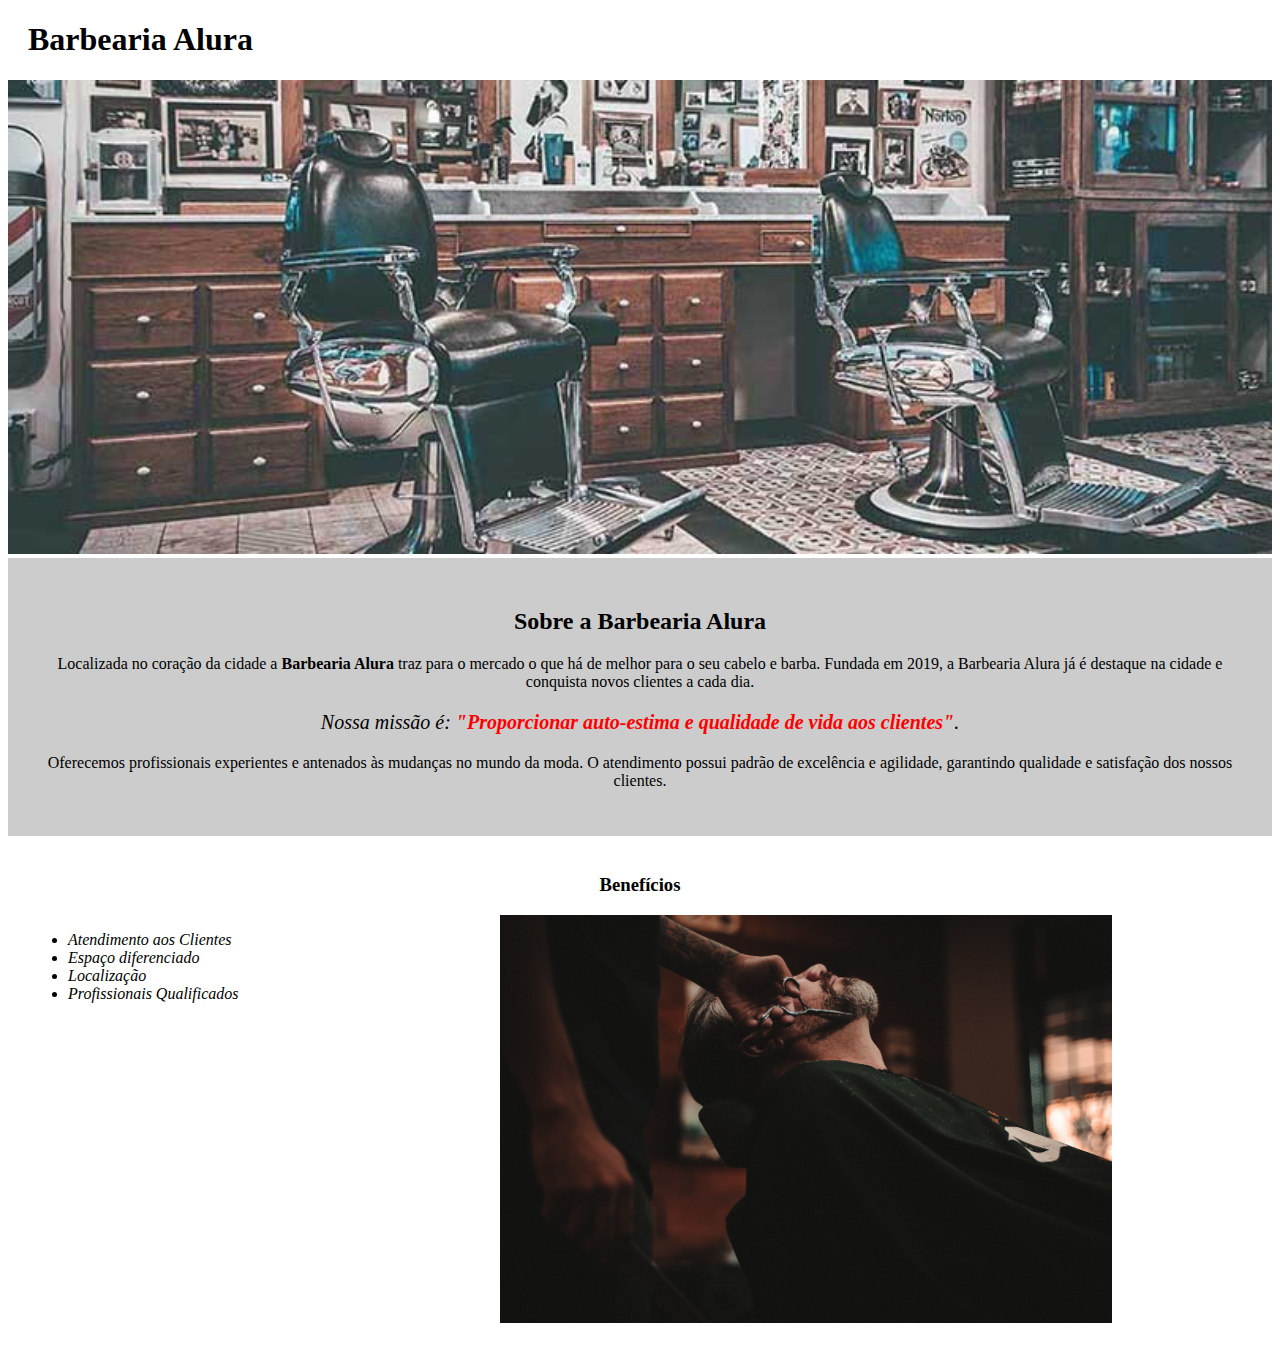
==== index.html @ 62941f8c "first commit" ====
<!DOCTYPE html>
<html lang="pt-br">
	<head>
		<meta charset="UTF-8">
		<title>Barbearia Alura</title>
		<link rel="stylesheet" href="style.css">
	</head>

	<body>
		<header>
			<h1 class="titulo-principal">Barbearia Alura</h1>
		</header>
		<img id="banner" src="banner.jpg">
		<div class="principal">
			<h2 class="titulo-centralizado">Sobre a Barbearia Alura</h2>
	 
			<p>Localizada no coração da cidade a <strong>Barbearia Alura</strong> traz para o mercado o que há de melhor para o seu cabelo e barba. Fundada em 2019, a Barbearia Alura já é destaque na cidade e conquista novos clientes a cada dia.</p>

			<p id="missao"><em>Nossa missão é: <strong>"Proporcionar auto-estima e qualidade de vida aos clientes"</strong>.</em></p>

			<p>Oferecemos profissionais experientes e antenados às mudanças no mundo da moda. O atendimento possui padrão de excelência e agilidade, garantindo qualidade e satisfação dos nossos clientes.</p>
		</div>

		<div class="beneficios">
			<h3 class="titulo-centralizado">Benefícios</h3>

			<ul>
				<li class="itens">Atendimento aos Clientes</li>
				<li class="itens">Espaço diferenciado</li>
				<li class="itens">Localização</li>
				<li class="itens">Profissionais Qualificados</li>
			</ul>

			<img src="beneficios.jpg" class="imagembeneficios">
		</div>
	</body>
</html>
---- style.css ----
#banner {
	width:100%;
}

.principal{
	background: #CCCCCC;
	padding: 30px;
}

.titulo-principal {
	padding-left: 20px;
}

.titulo-centralizado {
	text-align: center
}

p {
	text-align: center;
}

#missao {
	font-size: 20px
}

em strong {
	color: #FF0000;
}

.itens {
	font-style: italic
}

.beneficios {
	background: #FFFFFF;
	padding: 20px;
}

ul {
	display: inline-block;
	vertical-align: top;
	width: 20%;
	margin-right: 15%;
}

.imagembeneficios {
	width: 50%;
}
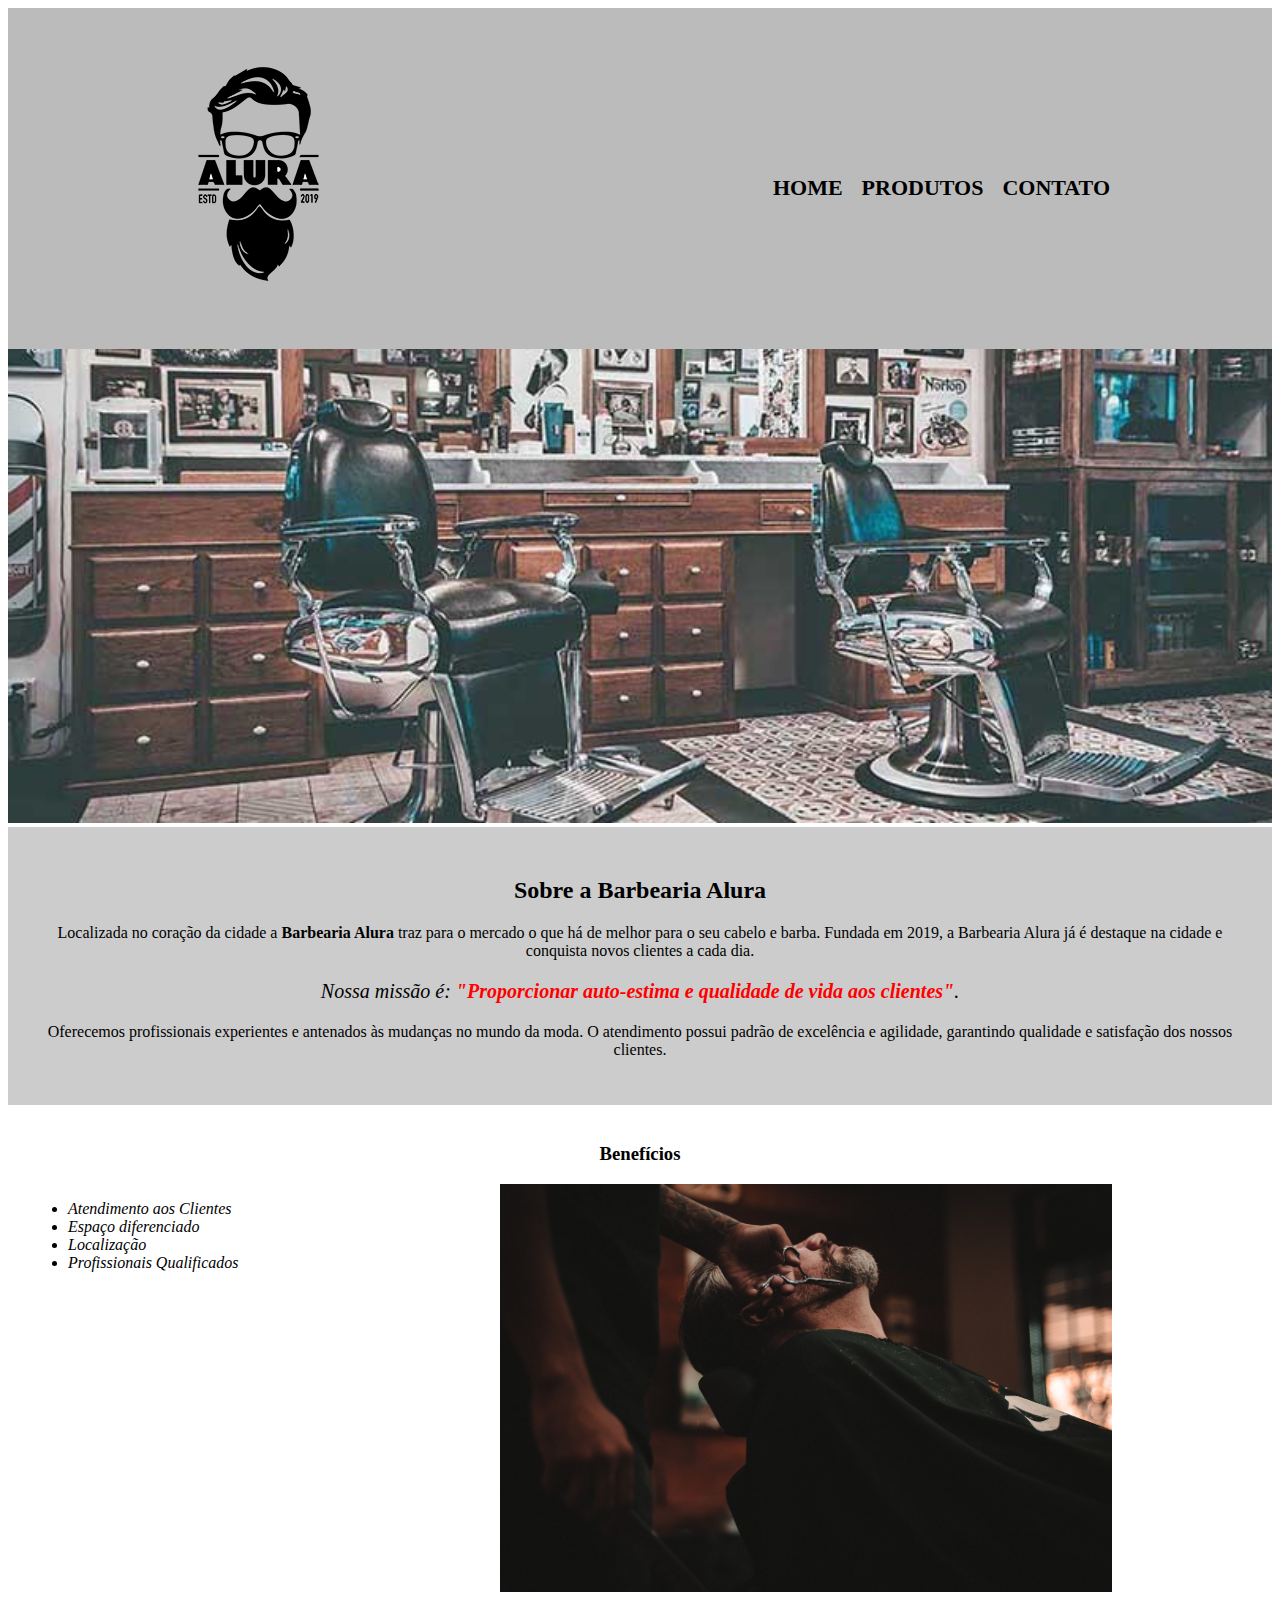
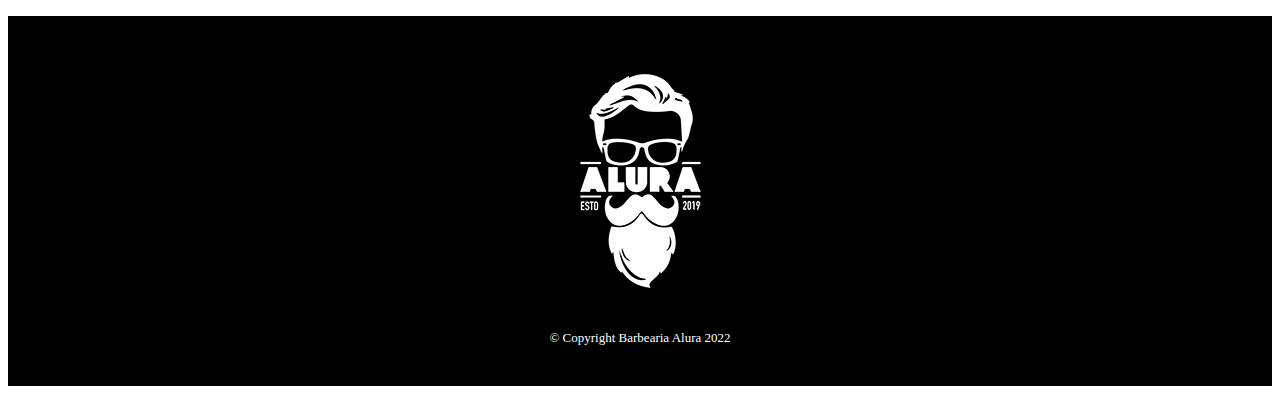
==== commit a414bb13: "changes" ====
--- a/index.html
+++ b/index.html
@@ -3,35 +3,43 @@
 	<head>
 		<meta charset="UTF-8">
 		<title>Barbearia Alura</title>
+
 		<link rel="stylesheet" href="style.css">
 	</head>
-
 	<body>
 		<header>
-			<h1 class="titulo-principal">Barbearia Alura</h1>
+			<div class="caixa">
+				<h1><img src="imagens/logo.png"></h1>
+				<nav>
+					<ul>
+						<li><a href="index.html">Home</a></li>
+						<li><a href="produtos.html">Produtos</a></li>
+						<li><a href="contato.html">Contato</a></li>
+					</ul>
+				</nav>
+			</div>
 		</header>
-		<img id="banner" src="banner.jpg">
+		<img id="banner" src="imagens/banner.jpg" alt="imagem de banner">
 		<div class="principal">
 			<h2 class="titulo-centralizado">Sobre a Barbearia Alura</h2>
-	 
 			<p>Localizada no coração da cidade a <strong>Barbearia Alura</strong> traz para o mercado o que há de melhor para o seu cabelo e barba. Fundada em 2019, a Barbearia Alura já é destaque na cidade e conquista novos clientes a cada dia.</p>
-
 			<p id="missao"><em>Nossa missão é: <strong>"Proporcionar auto-estima e qualidade de vida aos clientes"</strong>.</em></p>
-
 			<p>Oferecemos profissionais experientes e antenados às mudanças no mundo da moda. O atendimento possui padrão de excelência e agilidade, garantindo qualidade e satisfação dos nossos clientes.</p>
 		</div>
 
 		<div class="beneficios">
 			<h3 class="titulo-centralizado">Benefícios</h3>
-
-			<ul>
+			<ul class="lista-beneficios">
 				<li class="itens">Atendimento aos Clientes</li>
 				<li class="itens">Espaço diferenciado</li>
 				<li class="itens">Localização</li>
 				<li class="itens">Profissionais Qualificados</li>
 			</ul>
-
-			<img src="beneficios.jpg" class="imagembeneficios">
+			<img src="imagens/beneficios.jpg" class="imagembeneficios" alt="imagem dos beneficios">
 		</div>
+		<footer>
+			<img src="imagens/logo-branco.png" alt="imagem da logo de copyright">
+			<p class="copyright">&copy; Copyright Barbearia Alura 2022</p>
+		</footer>
 	</body>
 </html>--- a/style.css
+++ b/style.css
@@ -1,3 +1,38 @@
+header {
+	background: #BBBBBB;
+	padding: 20px 0;
+}
+
+.caixa {
+	position: relative;
+	width: 940px;
+	margin: 0 auto;
+}
+
+nav {
+	position: absolute;
+	top: 110px;
+	right: 0;
+}
+
+nav li {
+	display: inline-block;
+	margin: 0 0 0 15px;
+}
+
+nav a {
+	text-transform: uppercase;
+	color: #000000;
+	font-weight: bold;
+	font-size: 22px;
+	text-decoration: none;
+}
+
+nav a:hover {
+	color: #c78c19;
+	text-decoration: underline;
+} 
+
 #banner {
 	width:100%;
 }
@@ -36,7 +71,7 @@
 	padding: 20px;
 }
 
-ul {
+.lista-beneficios {
 	display: inline-block;
 	vertical-align: top;
 	width: 20%;
@@ -45,4 +80,16 @@
 
 .imagembeneficios {
 	width: 50%;
+}
+
+footer {
+	text-align: center;
+	background: url("imagens/bg.jpg");
+	padding: 40px 0;
+}
+
+.copyright {
+	color: #FFFFFF;
+	font-size: 13px;
+	margin: 20px 0 0;
 }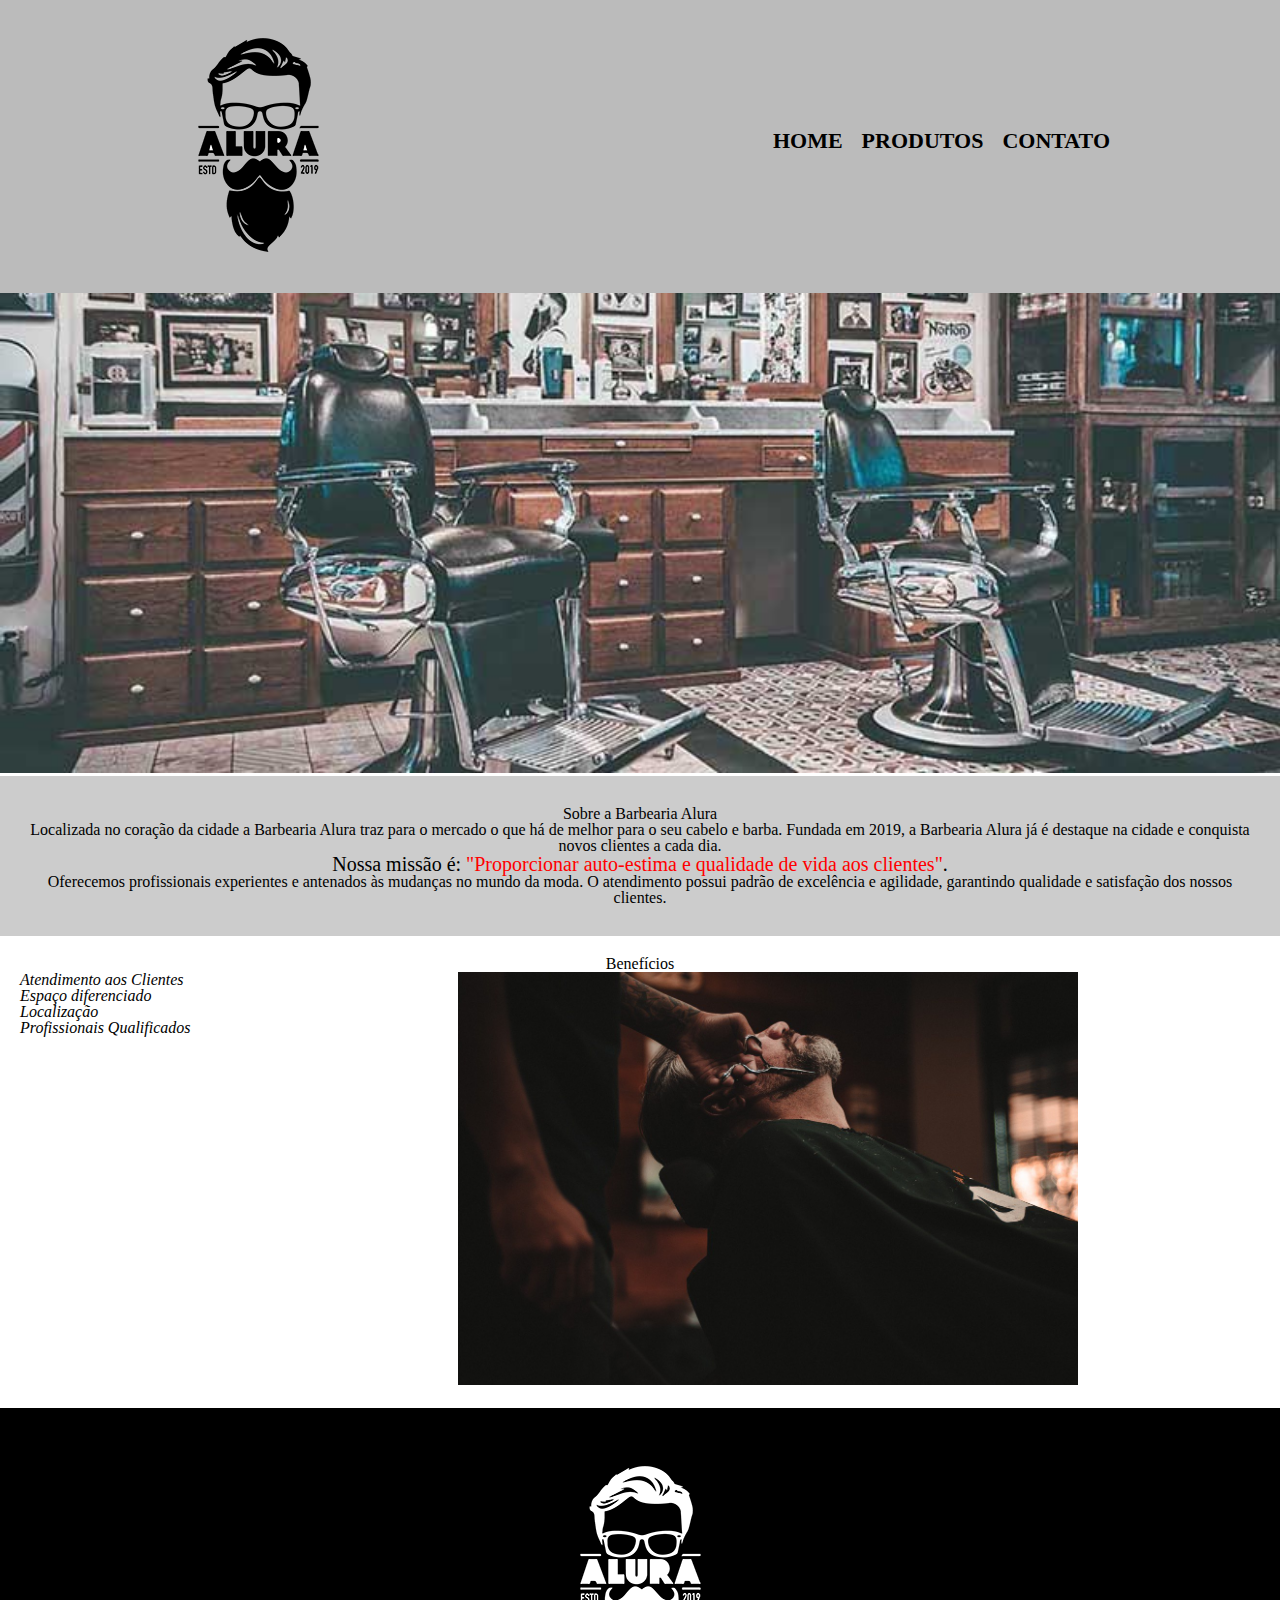
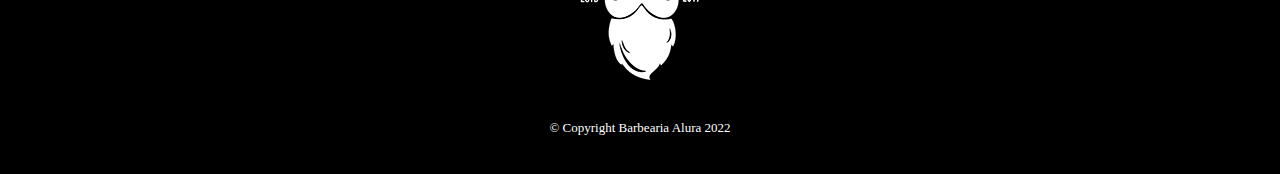
==== commit 3c0dcecb: "formulario" ====
--- a/index.html
+++ b/index.html
@@ -3,8 +3,8 @@
 	<head>
 		<meta charset="UTF-8">
 		<title>Barbearia Alura</title>
-
-		<link rel="stylesheet" href="style.css">
+		<link rel="stylesheet" href="reset.css">
+		<link rel="stylesheet" href="style-home.css">
 	</head>
 	<body>
 		<header>
--- a/style-home.css
+++ b/style-home.css
@@ -0,0 +1,95 @@
+header {
+	background: #BBBBBB;
+	padding: 20px 0;
+}
+
+.caixa {
+	position: relative;
+	width: 940px;
+	margin: 0 auto;
+}
+
+nav {
+	position: absolute;
+	top: 110px;
+	right: 0;
+}
+
+nav li {
+	display: inline-block;
+	margin: 0 0 0 15px;
+}
+
+nav a {
+	text-transform: uppercase;
+	color: #000000;
+	font-weight: bold;
+	font-size: 22px;
+	text-decoration: none;
+}
+
+nav a:hover {
+	color: #c78c19;
+	text-decoration: underline;
+} 
+
+#banner {
+	width:100%;
+}
+
+.principal{
+	background: #CCCCCC;
+	padding: 30px;
+}
+
+.titulo-principal {
+	padding-left: 20px;
+}
+
+.titulo-centralizado {
+	text-align: center
+}
+
+p {
+	text-align: center;
+}
+
+#missao {
+	font-size: 20px
+}
+
+em strong {
+	color: #FF0000;
+}
+
+.itens {
+	font-style: italic
+}
+
+.beneficios {
+	background: #FFFFFF;
+	padding: 20px;
+}
+
+.lista-beneficios {
+	display: inline-block;
+	vertical-align: top;
+	width: 20%;
+	margin-right: 15%;
+}
+
+.imagembeneficios {
+	width: 50%;
+}
+
+footer {
+	text-align: center;
+	background: url("imagens/bg.jpg");
+	padding: 40px 0;
+}
+
+.copyright {
+	color: #FFFFFF;
+	font-size: 13px;
+	margin: 20px 0 0;
+}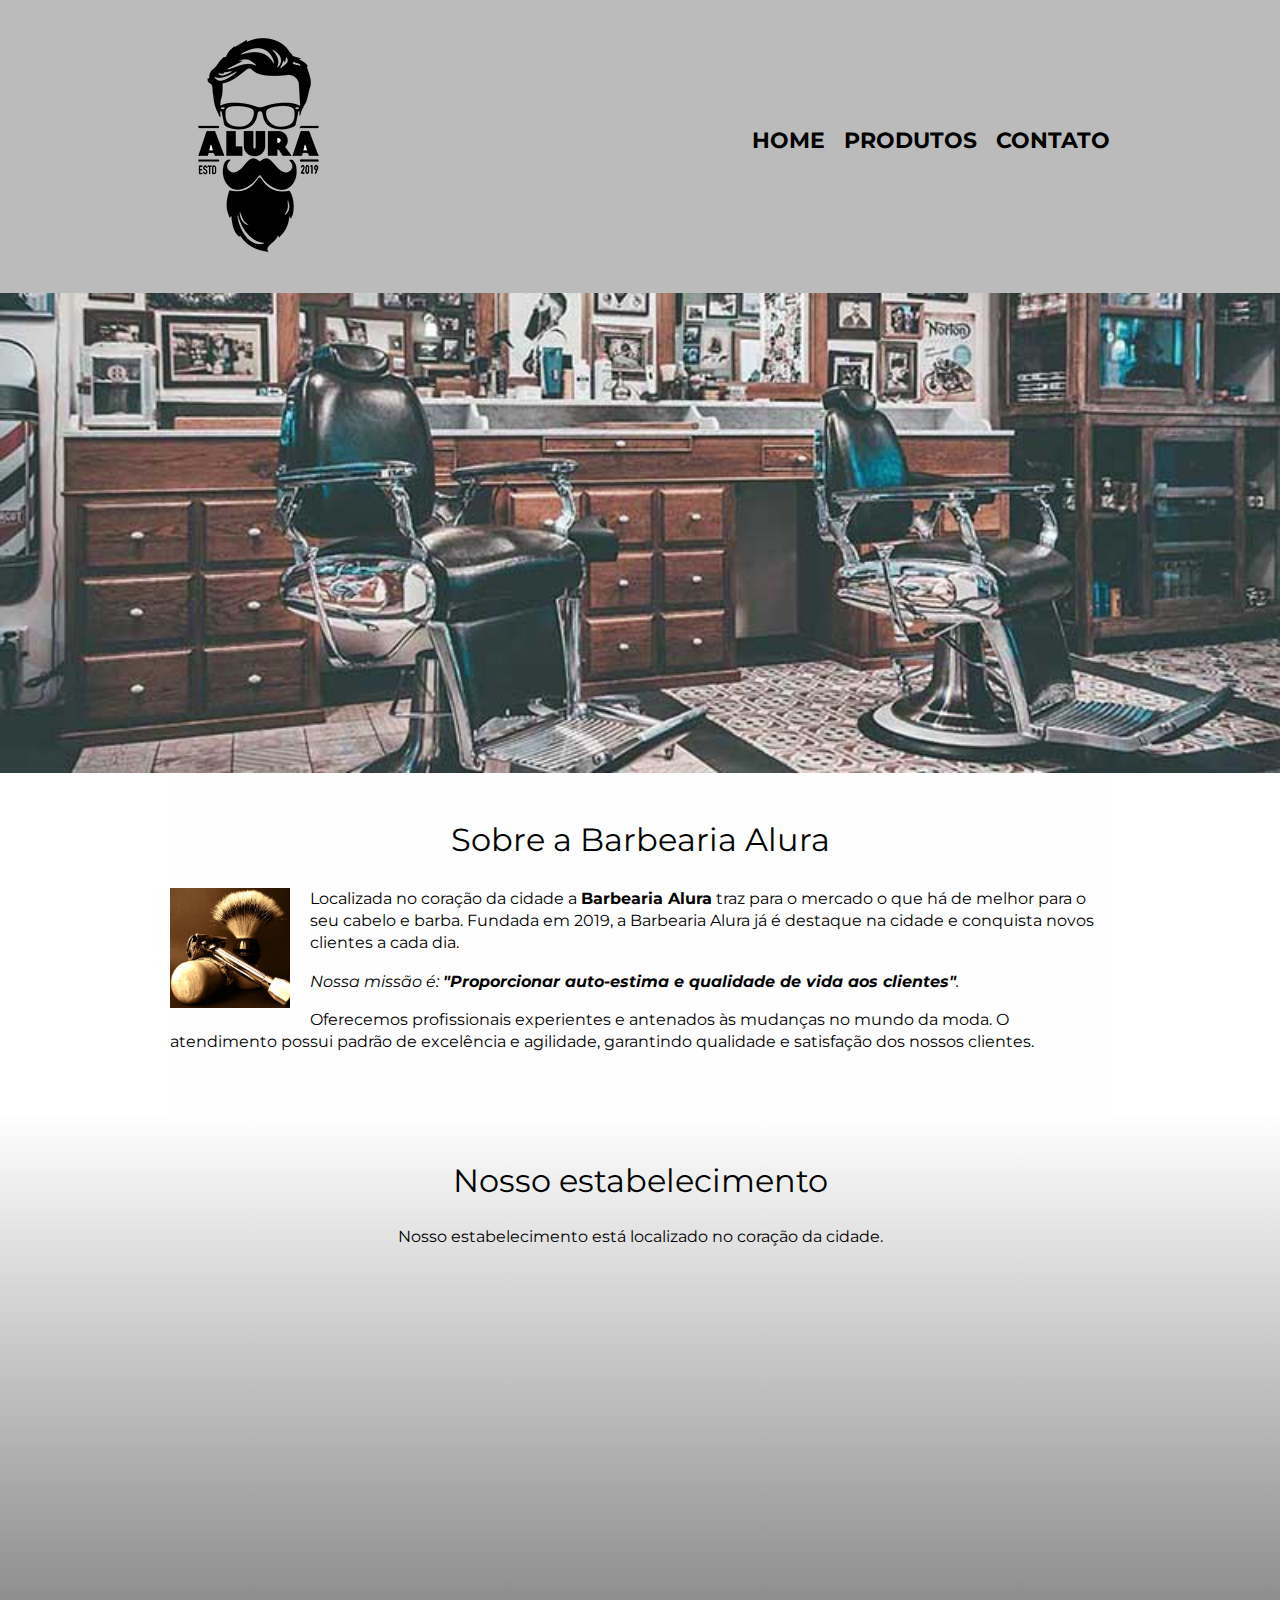
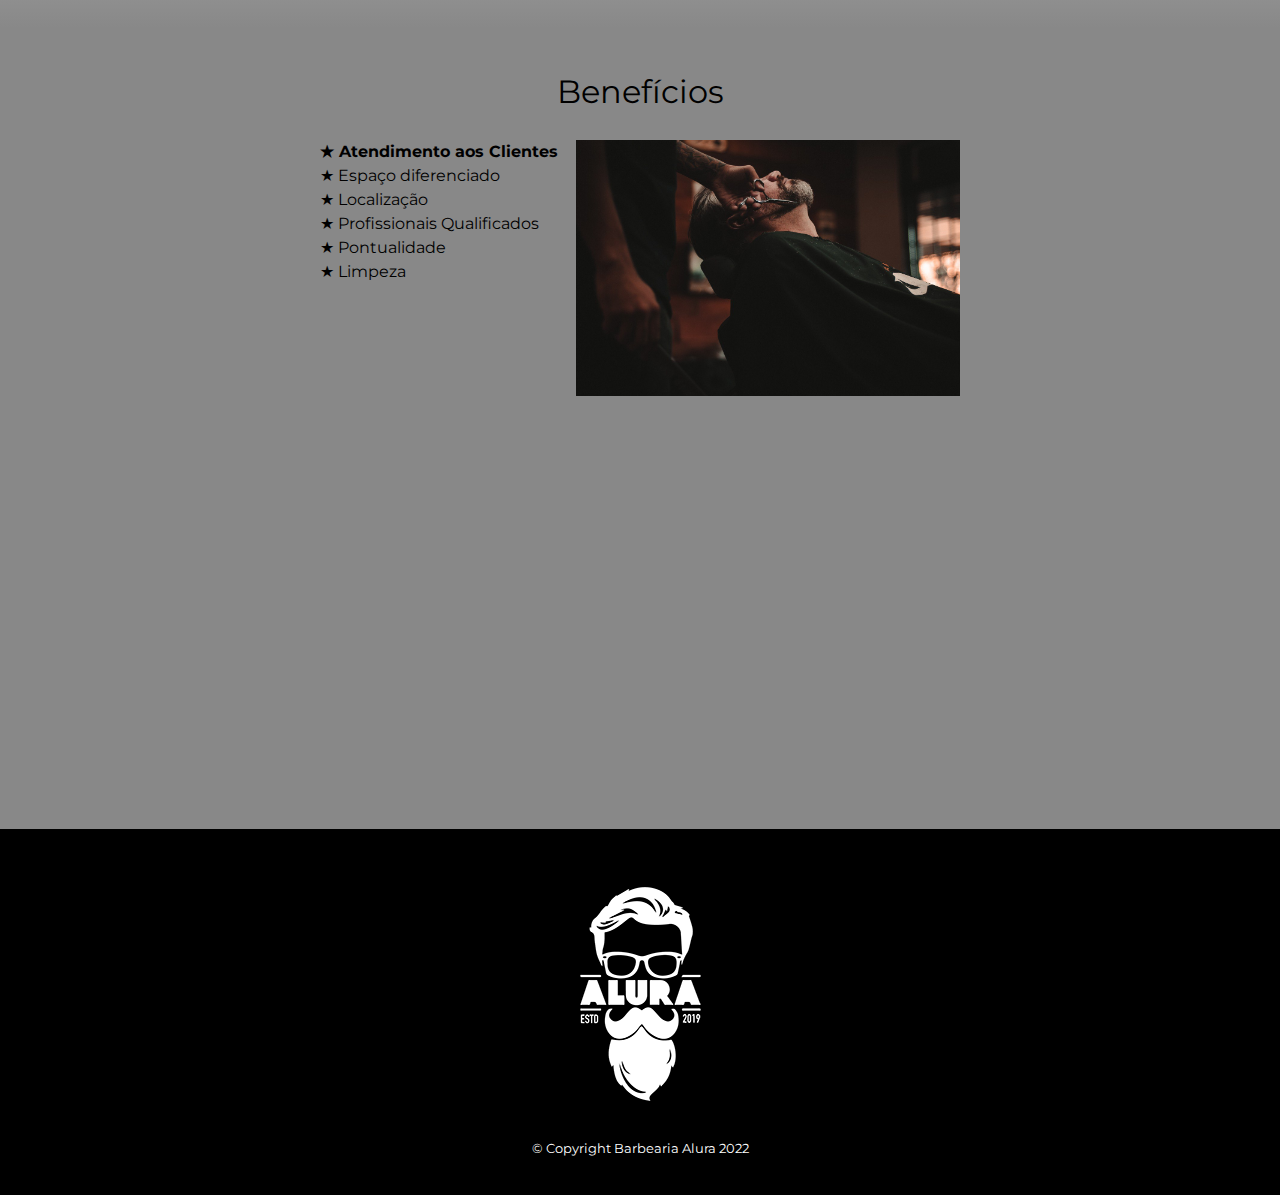
==== commit ae3060f3: "novo home" ====
--- a/index.html
+++ b/index.html
@@ -4,12 +4,13 @@
 		<meta charset="UTF-8">
 		<title>Barbearia Alura</title>
 		<link rel="stylesheet" href="reset.css">
-		<link rel="stylesheet" href="style-home.css">
+		<link rel="stylesheet" href="style.css">
+		<link href="https://fonts.googleapis.com/css2?family=Montserrat:wght@200;400&display=swap" rel="stylesheet">
 	</head>
 	<body>
 		<header>
 			<div class="caixa">
-				<h1><img src="imagens/logo.png"></h1>
+				<h1><img src="imagens/logo.png" alt="logo da barbearia alura"></h1>
 				<nav>
 					<ul>
 						<li><a href="index.html">Home</a></li>
@@ -19,26 +20,41 @@
 				</nav>
 			</div>
 		</header>
-		<img id="banner" src="imagens/banner.jpg" alt="imagem de banner">
-		<div class="principal">
-			<h2 class="titulo-centralizado">Sobre a Barbearia Alura</h2>
-			<p>Localizada no coração da cidade a <strong>Barbearia Alura</strong> traz para o mercado o que há de melhor para o seu cabelo e barba. Fundada em 2019, a Barbearia Alura já é destaque na cidade e conquista novos clientes a cada dia.</p>
-			<p id="missao"><em>Nossa missão é: <strong>"Proporcionar auto-estima e qualidade de vida aos clientes"</strong>.</em></p>
-			<p>Oferecemos profissionais experientes e antenados às mudanças no mundo da moda. O atendimento possui padrão de excelência e agilidade, garantindo qualidade e satisfação dos nossos clientes.</p>
-		</div>
-
-		<div class="beneficios">
-			<h3 class="titulo-centralizado">Benefícios</h3>
-			<ul class="lista-beneficios">
-				<li class="itens">Atendimento aos Clientes</li>
-				<li class="itens">Espaço diferenciado</li>
-				<li class="itens">Localização</li>
-				<li class="itens">Profissionais Qualificados</li>
-			</ul>
-			<img src="imagens/beneficios.jpg" class="imagembeneficios" alt="imagem dos beneficios">
-		</div>
+		<img class="banner" src="imagens/banner.jpg" alt="imagem de banner">
+		<main>
+			<section class="principal">
+				<h2 class="titulo-principal">Sobre a Barbearia Alura</h2>
+				<img class="utensilios" src="imagens/utensilios.jpg" alt="imagem dos utensílios de um barbeiro">
+				<p>Localizada no coração da cidade a <strong>Barbearia Alura</strong> traz para o mercado o que há de melhor para o seu cabelo e barba. Fundada em 2019, a Barbearia Alura já é destaque na cidade e conquista novos clientes a cada dia.</p>
+				<p id="missao"><em>Nossa missão é: <strong>"Proporcionar auto-estima e qualidade de vida aos clientes"</strong>.</em></p>
+				<p>Oferecemos profissionais experientes e antenados às mudanças no mundo da moda. O atendimento possui padrão de excelência e agilidade, garantindo qualidade e satisfação dos nossos clientes.</p>
+			</section>
+			<section class="mapa">
+				<h3 class="titulo-principal">Nosso estabelecimento</h3>
+				<p>Nosso estabelecimento está localizado no coração da cidade.</p>
+				<div class="mapa-conteudo">
+					<iframe src="https://www.google.com/maps/embed?pb=!1m18!1m12!1m3!1d3656.4499774665337!2d-46.634520585383264!3d-23.588189868467893!2m3!1f0!2f0!3f0!3m2!1i1024!2i768!4f13.1!3m3!1m2!1s0x94ce5a2b2ed7f3a1%3A0xab35da2f5ca62674!2sCaelum%20-%20Escola%20de%20Tecnologia!5e0!3m2!1spt-BR!2sbr!4v1647969881350!5m2!1spt-BR!2sbr" width="100%" height="300" style="border:0;" allowfullscreen="" loading="lazy"></iframe>
+				</div>
+			</section>
+			<section class="beneficios">
+				<h3 class="titulo-principal">Benefícios</h3>
+					<div class="conteudo-beneficios">
+						<ul class="lista-beneficios">
+							<li class="itens">Atendimento aos Clientes</li>
+							<li class="itens">Espaço diferenciado</li>
+							<li class="itens">Localização</li>
+							<li class="itens">Profissionais Qualificados</li>
+							<li class="itens">Pontualidade</li>
+							<li class="itens">Limpeza</li>
+						</ul><img src="imagens/beneficios.jpg" class="imagem-beneficios" alt="imagem dos beneficios">
+					</div>
+				<div class="video">
+					<iframe width="560" height="315" src="https://www.youtube.com/embed/wcVVXUV0YUY" title="YouTube video player" frameborder="0" allow="accelerometer; autoplay; clipboard-write; encrypted-media; gyroscope; picture-in-picture" allowfullscreen></iframe>
+				</div>
+			</section>
+		</main>
 		<footer>
-			<img src="imagens/logo-branco.png" alt="imagem da logo de copyright">
+			<img src="imagens/logo-branco.png" alt="logo da barbearia alura">
 			<p class="copyright">&copy; Copyright Barbearia Alura 2022</p>
 		</footer>
 	</body>
--- a/style.css
+++ b/style.css
@@ -0,0 +1,243 @@
+body {
+	font-family: 'Montserrat', sans-serif;
+}
+
+header {
+	background: #BBBBBB;
+	padding: 20px 0;
+}
+
+.caixa {
+	position: relative;
+	width: 940px;
+	margin: 0 auto;
+}
+
+nav {
+	position: absolute;
+	top: 110px;
+	right: 0;
+}
+
+nav li {
+	display: inline-block;
+	margin: 0 0 0 15px;
+}
+
+nav a {
+	text-transform: uppercase;
+	color: #000000;
+	font-weight: bold;
+	font-size: 22px;
+	text-decoration: none;
+}
+
+nav a:hover {
+	color: #c78c19;
+	text-decoration: underline;
+} 
+
+.produtos {
+	width: 940px;
+	margin: 0 auto;
+	padding: 50px 0;
+}
+
+.produtos li {
+	display: inline-block;
+	text-align: center;
+	width: 30%;
+	vertical-align: top;
+	margin: 0 1.5%;
+	padding: 30px 20px;
+	box-sizing: border-box;
+	border: 4px solid #000000;
+	border-radius: 10px;
+}
+
+.produtos li:hover {
+	border-color: #c78c19;
+}
+
+.produtos li:active {
+	border-color: #088c19;
+}
+
+.produtos li:hover h2 {
+	font-size: 34px;
+}
+
+.produtos h2 {
+	font-size: 30px;
+	font-weight: bold;
+}
+
+.produto-descricao{
+	font-size: 18px;
+}
+
+.preco {
+	font-size: 22px;
+	font-weight: bold;
+	margin-top: 10px;
+}
+
+footer {
+	text-align: center;
+	background: url("imagens/bg.jpg");
+	padding: 40px 0;
+}
+
+.copyright {
+	color: #FFFFFF;
+	font-size: 13px;
+	margin: 20px 0 0;
+}
+
+form {
+	width: 940px;
+	margin: 40px auto;
+}
+
+form label, form legend {
+	display: block;
+	font-size: 20px;
+	margin: 0 0 10px;
+
+}
+
+.input-padrao {
+	display: block;
+	margin: 0 0 20px;
+	padding: 10px 25px;
+	width: 50%;
+}
+
+.checkbox {
+	margin: 20px 0;
+}
+
+.enviar {
+	width: 40%;
+	padding: 15px 0;
+	background-color: orange;
+	color: white;
+	font-weight: bold;
+	font-size: 18px;
+	border: none;
+	border-radius: 5px;
+	transition: 1s all;
+	cursor: pointer;
+}
+
+.enviar:hover {
+	background-color: darkorange;
+	transform: scale(1.2);
+}
+
+table {
+	margin: auto 240px 50px;
+
+}
+
+thead {
+	background-color: #555555;
+	color: white;
+	font-weight: bold;
+}
+
+td, th {
+	border: 1px solid #000000;
+	padding: 8px 15px;
+}
+
+
+/** css da página inicial**/
+.banner {
+	width: 100%;
+}
+
+.titulo-principal {
+	text-align: center;
+	font-size: 2em;
+	margin: 0 0 1em;
+	clear: left;
+}
+
+.principal {
+	padding: 3em 0;
+	background-color: #fefefe;
+	width: 940px;
+	margin: 0 auto;
+}
+
+.principal p {
+	margin: 0 0 1em;
+	line-height: 1.39;
+}
+
+.principal strong {
+	font-weight: bold;
+}
+
+.principal em {
+	font-style: italic;
+}
+
+.conteudo-beneficios{
+	width: 640px;
+	margin: 0 auto;
+}
+
+.lista-beneficios {
+	width: 40%;
+	display: inline-block;
+	vertical-align: top;
+}
+
+.itens {
+	line-height: 1.5;
+}
+
+.itens::before {
+	content: "★ ";
+}
+
+.itens:first-child {
+	font-weight: bold;
+}
+
+.imagem-beneficios {
+	width: 60%;
+}
+
+.utensilios {
+	width: 120px;
+	float: left;
+	margin: 0 20px 20px 0;
+}
+
+.mapa {
+	padding: 3em 0;
+	background: linear-gradient(#fefefe, #888888);
+}
+
+.mapa-conteudo {
+	width: 940px;
+	margin: 0 auto;
+}
+
+.mapa p {
+	margin: 0 0 2em;
+	text-align: center;
+}
+
+.beneficios {
+	padding: 3em 0;
+	background-color: #888888;
+}
+
+.video {
+	width: 560px;
+	margin: 2em auto;
+}